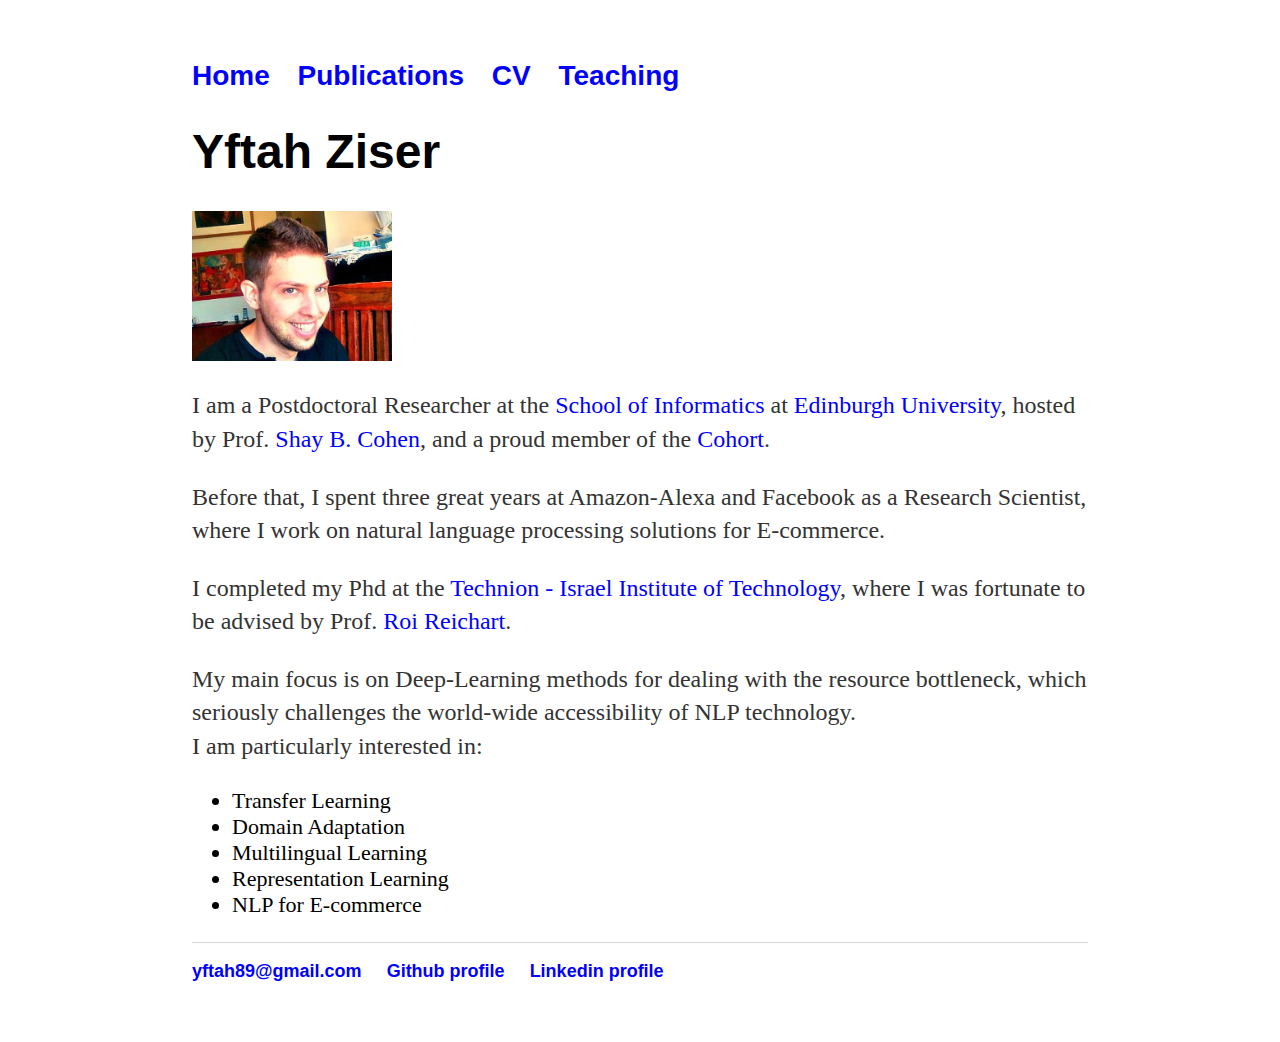
==== index.html @ 3e06436e "Update index.html" ====
<!DOCTYPE html>
<html>
	<head>
		<title>Yftah Ziser</title>
		<!-- link to main stylesheet -->
		<link rel="stylesheet" type="text/css" href="/css/main.css">
	</head>
	<body>
		<nav>
    		<ul style="font-size:28px">
        		<li><a href="/index">Home</a></li>
	        	<li><a href="/publications">Publications</a></li>
        		<li><a href="/Yftah_Ziser_CV.pdf" download>CV</a></li>
        		<li><a href="/teaching">Teaching</a></li>
    		</ul>
		</nav>
		<div class="container">
    		<div class="blurb">
			<h1>Yftah Ziser</h1>
			<img src="pro.jpg"  style="width:200px;height:150px;">
			<p>I am a Postdoctoral Researcher at the <a href = "https://www.ed.ac.uk/informatics">School of Informatics</a> at <a href = "https://www.ed.ac.uk/">Edinburgh University</a>, hosted by Prof. <a href = "https://homepages.inf.ed.ac.uk/scohen/">Shay B. Cohen</a>, and a proud member of the <a href = "https://bollin.inf.ed.ac.uk/">Cohort</a>.</p> 
				<p>Before that, I spent three great years at Amazon-Alexa and Facebook as a Research Scientist, where I work on natural language processing solutions for E-commerce.</p>
<p>I completed my Phd at the <a href = "http://www.technion.ac.il">Technion - Israel Institute of Technology</a>, where I was fortunate to be advised by Prof.  
<a href = "https://ie.technion.ac.il/~roiri/">Roi Reichart</a>.</p>
				
			<p>
My main focus is on Deep-Learning methods for dealing with the resource bottleneck, which seriously challenges the
world-wide accessibility of NLP technology.
			</br>
I am particularly interested in:

<ul style="font-size:22px">
  <li>Transfer Learning</li>
  <li>Domain Adaptation</li>
  <li>Multilingual Learning</li>
 <li>Representation Learning</li>
 <li>NLP for E-commerce</li>
</ul>  
</p>
    		</div><!-- /.blurb -->
		</div><!-- /.container -->
		<footer>
    		<ul style="font-size:18px">
        		<li><a href="mailto:yftah89@gmail.com">yftah89@gmail.com</a></li>
        		<li><a href="https://github.com/yftah89">Github profile</a></li>
			<il><a href="https://www.linkedin.com/in/yftah-ziser-02602332/">Linkedin profile</a></li>
			</ul>
		</footer>
	</body>
</html>
---- css/main.css ----
body {
    margin: 60px auto;
    width: 70%;
}
nav ul, footer ul {
    font-family:'Helvetica', 'Arial', 'Sans-Serif';
    padding: 0px;
    list-style: none;
    font-weight: bold;
}
nav ul li, footer ul li {
    display: inline;
    margin-right: 20px;
}
a {
    text-decoration: none;
    color: blue;
}
a:hover {
    text-decoration: underline;
}
h1 {
    font-size: 3em;
    font-family:'Helvetica', 'Arial', 'Sans-Serif';
}
p {
    font-size: 1.5em;
    line-height: 1.4em;
    color: #333;
}
footer {
    border-top: 1px solid #d5d5d5;
    font-size: .8em;
}

ul.posts { 
    margin: 20px auto 40px; 
    font-size: 1.5em;
}

ul.posts li {
    list-style: none;
}
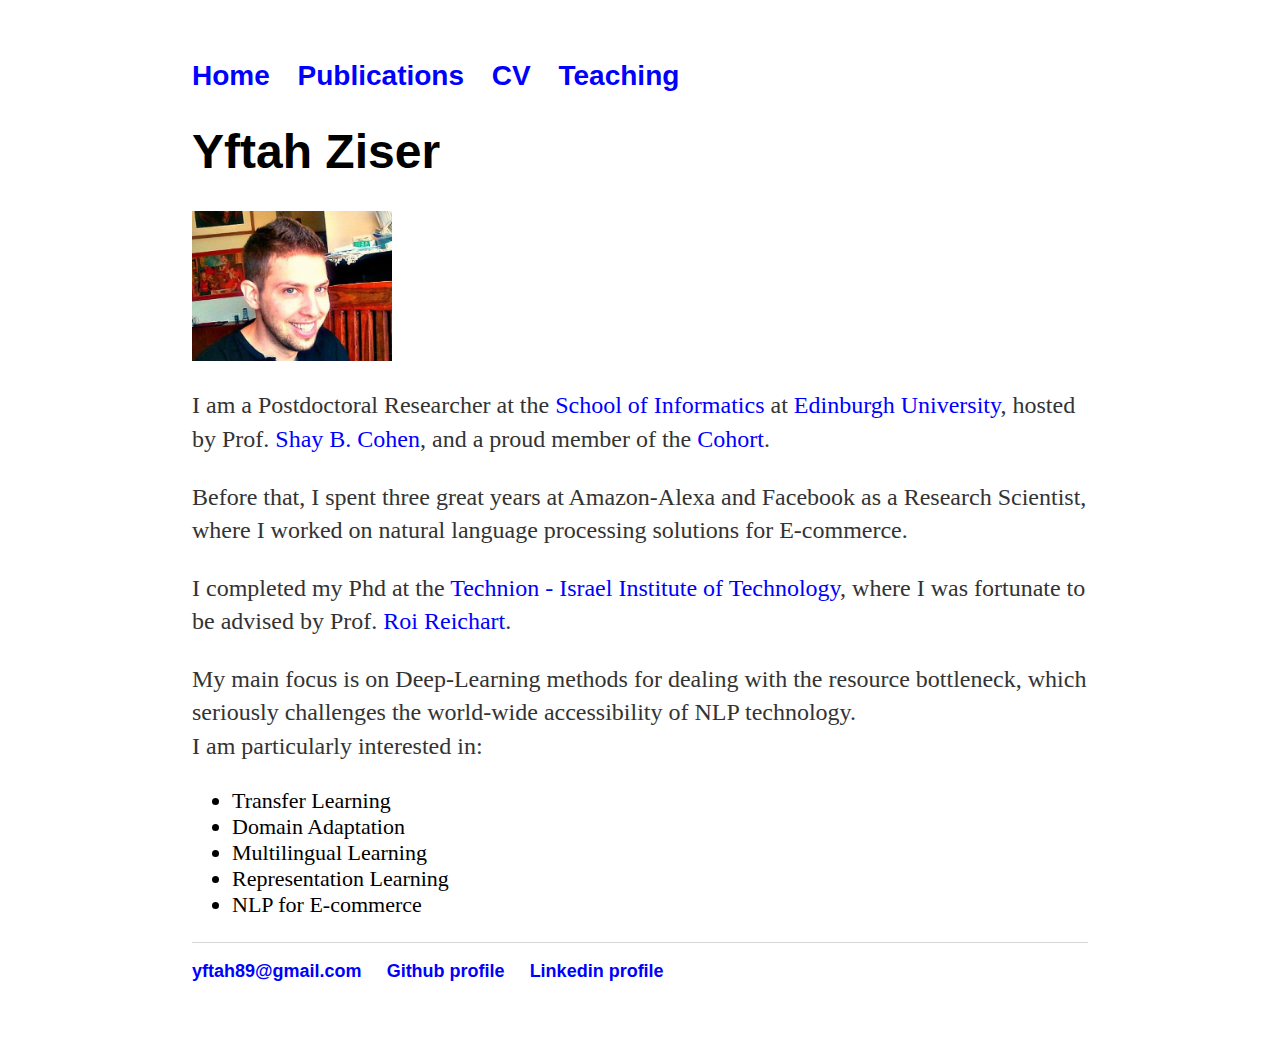
==== commit fb3a21ad: "Update index.html" ====
--- a/index.html
+++ b/index.html
@@ -19,7 +19,7 @@
 			<h1>Yftah Ziser</h1>
 			<img src="pro.jpg"  style="width:200px;height:150px;">
 			<p>I am a Postdoctoral Researcher at the <a href = "https://www.ed.ac.uk/informatics">School of Informatics</a> at <a href = "https://www.ed.ac.uk/">Edinburgh University</a>, hosted by Prof. <a href = "https://homepages.inf.ed.ac.uk/scohen/">Shay B. Cohen</a>, and a proud member of the <a href = "https://bollin.inf.ed.ac.uk/">Cohort</a>.</p> 
-				<p>Before that, I spent three great years at Amazon-Alexa and Facebook as a Research Scientist, where I work on natural language processing solutions for E-commerce.</p>
+				<p>Before that, I spent three great years at Amazon-Alexa and Facebook as a Research Scientist, where I worked on natural language processing solutions for E-commerce.</p>
 <p>I completed my Phd at the <a href = "http://www.technion.ac.il">Technion - Israel Institute of Technology</a>, where I was fortunate to be advised by Prof.  
 <a href = "https://ie.technion.ac.il/~roiri/">Roi Reichart</a>.</p>
 				
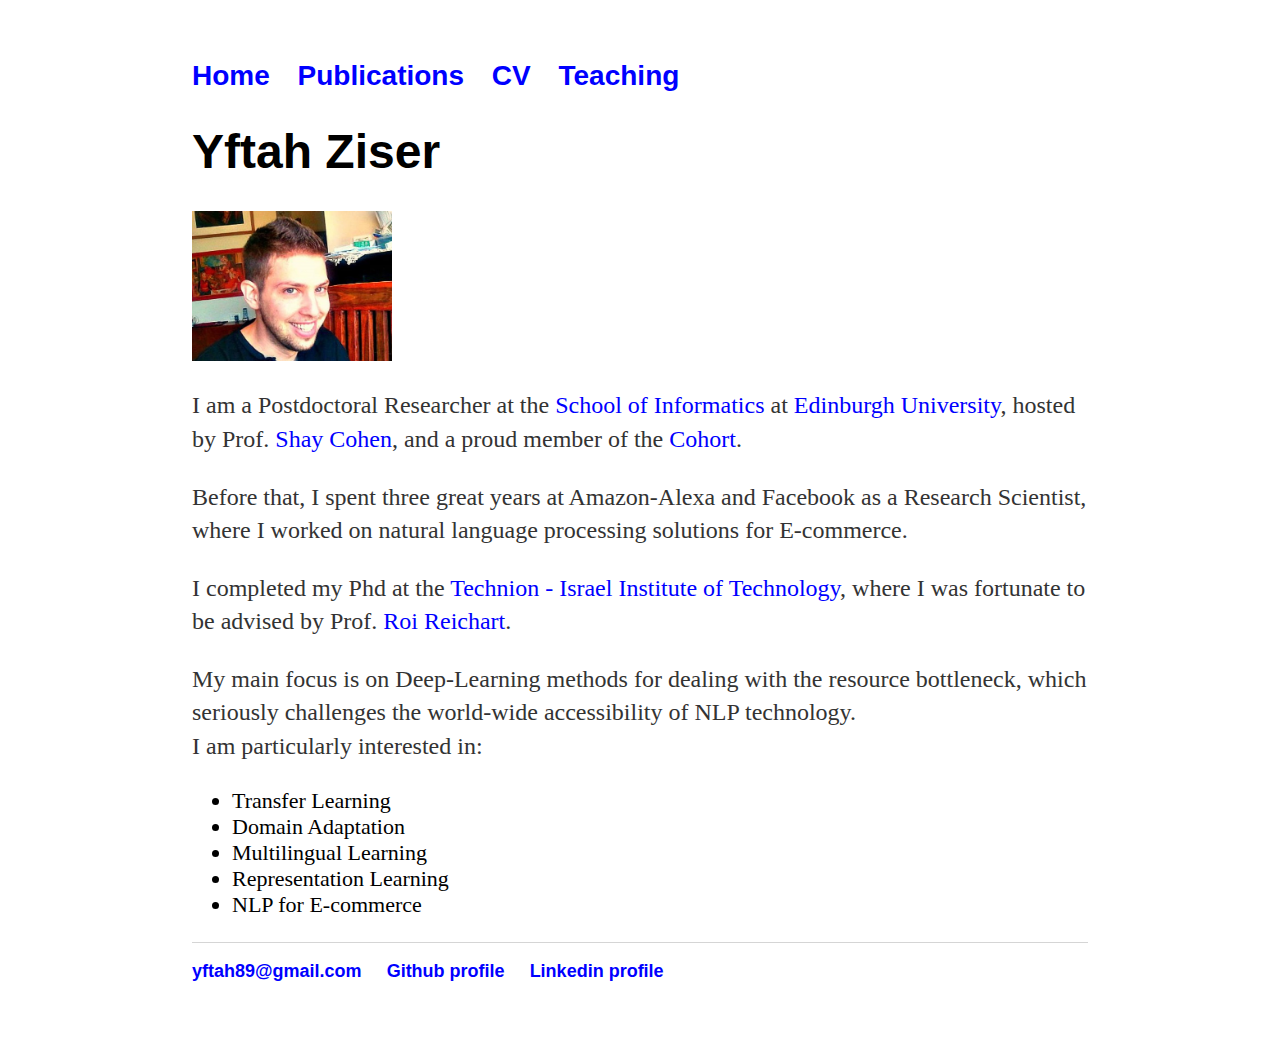
==== commit 44e29a06: "Update index.html" ====
--- a/index.html
+++ b/index.html
@@ -18,7 +18,7 @@
     		<div class="blurb">
 			<h1>Yftah Ziser</h1>
 			<img src="pro.jpg"  style="width:200px;height:150px;">
-			<p>I am a Postdoctoral Researcher at the <a href = "https://www.ed.ac.uk/informatics">School of Informatics</a> at <a href = "https://www.ed.ac.uk/">Edinburgh University</a>, hosted by Prof. <a href = "https://homepages.inf.ed.ac.uk/scohen/">Shay B. Cohen</a>, and a proud member of the <a href = "https://bollin.inf.ed.ac.uk/">Cohort</a>.</p> 
+			<p>I am a Postdoctoral Researcher at the <a href = "https://www.ed.ac.uk/informatics">School of Informatics</a> at <a href = "https://www.ed.ac.uk/">Edinburgh University</a>, hosted by Prof. <a href = "https://homepages.inf.ed.ac.uk/scohen/">Shay Cohen</a>, and a proud member of the <a href = "https://bollin.inf.ed.ac.uk/">Cohort</a>.</p> 
 				<p>Before that, I spent three great years at Amazon-Alexa and Facebook as a Research Scientist, where I worked on natural language processing solutions for E-commerce.</p>
 <p>I completed my Phd at the <a href = "http://www.technion.ac.il">Technion - Israel Institute of Technology</a>, where I was fortunate to be advised by Prof.  
 <a href = "https://ie.technion.ac.il/~roiri/">Roi Reichart</a>.</p>
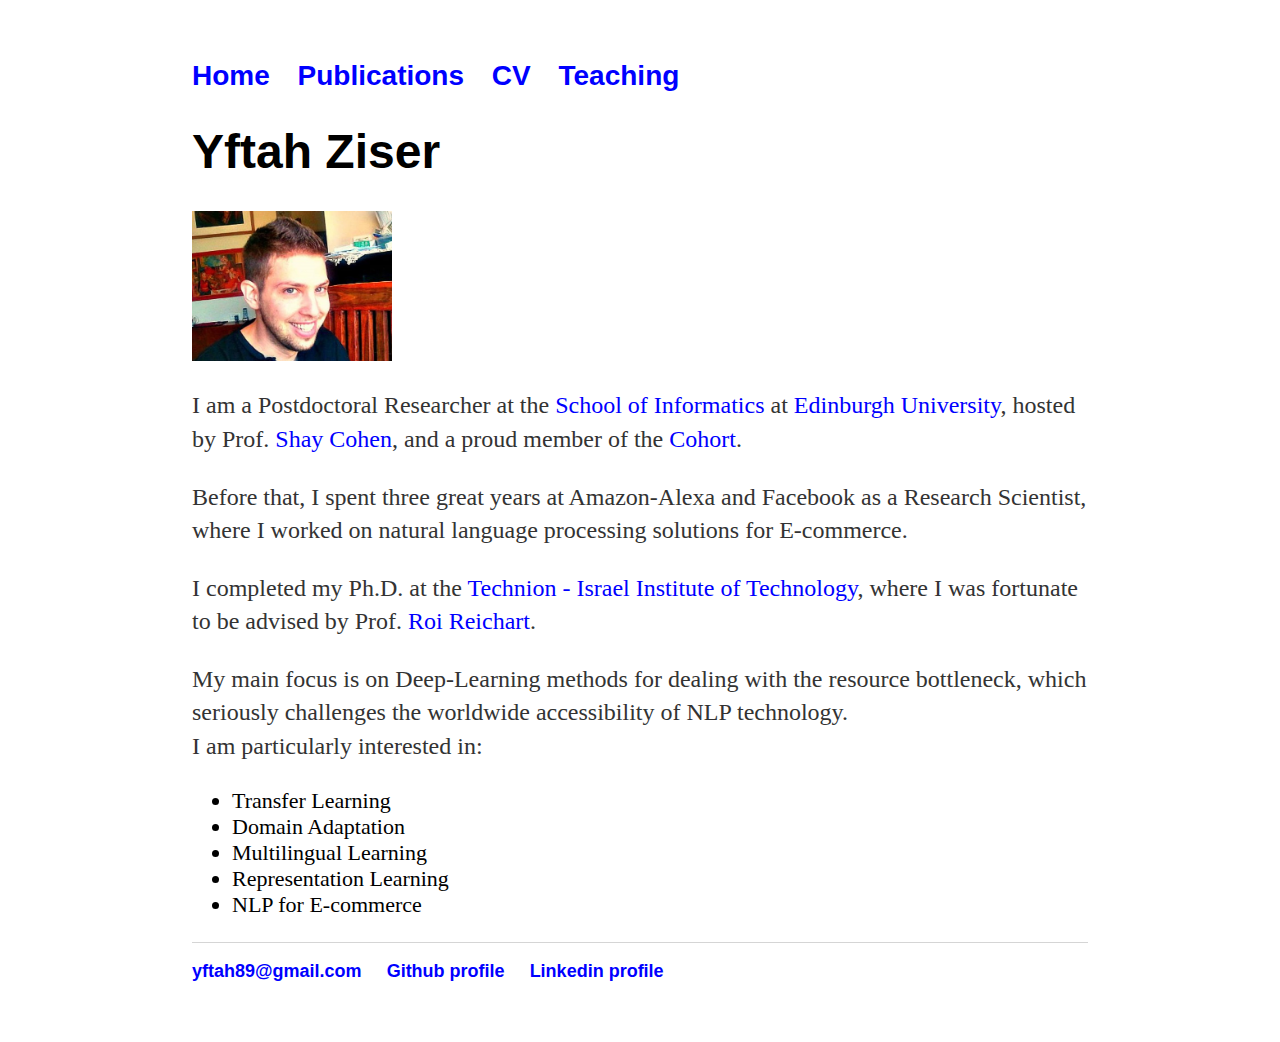
==== commit 377ecbfc: "Update index.html" ====
--- a/index.html
+++ b/index.html
@@ -20,12 +20,12 @@
 			<img src="pro.jpg"  style="width:200px;height:150px;">
 			<p>I am a Postdoctoral Researcher at the <a href = "https://www.ed.ac.uk/informatics">School of Informatics</a> at <a href = "https://www.ed.ac.uk/">Edinburgh University</a>, hosted by Prof. <a href = "https://homepages.inf.ed.ac.uk/scohen/">Shay Cohen</a>, and a proud member of the <a href = "https://bollin.inf.ed.ac.uk/">Cohort</a>.</p> 
 				<p>Before that, I spent three great years at Amazon-Alexa and Facebook as a Research Scientist, where I worked on natural language processing solutions for E-commerce.</p>
-<p>I completed my Phd at the <a href = "http://www.technion.ac.il">Technion - Israel Institute of Technology</a>, where I was fortunate to be advised by Prof.  
+<p>I completed my Ph.D. at the <a href = "http://www.technion.ac.il">Technion - Israel Institute of Technology</a>, where I was fortunate to be advised by Prof.  
 <a href = "https://ie.technion.ac.il/~roiri/">Roi Reichart</a>.</p>
 				
 			<p>
 My main focus is on Deep-Learning methods for dealing with the resource bottleneck, which seriously challenges the
-world-wide accessibility of NLP technology.
+worldwide accessibility of NLP technology.
 			</br>
 I am particularly interested in:
 
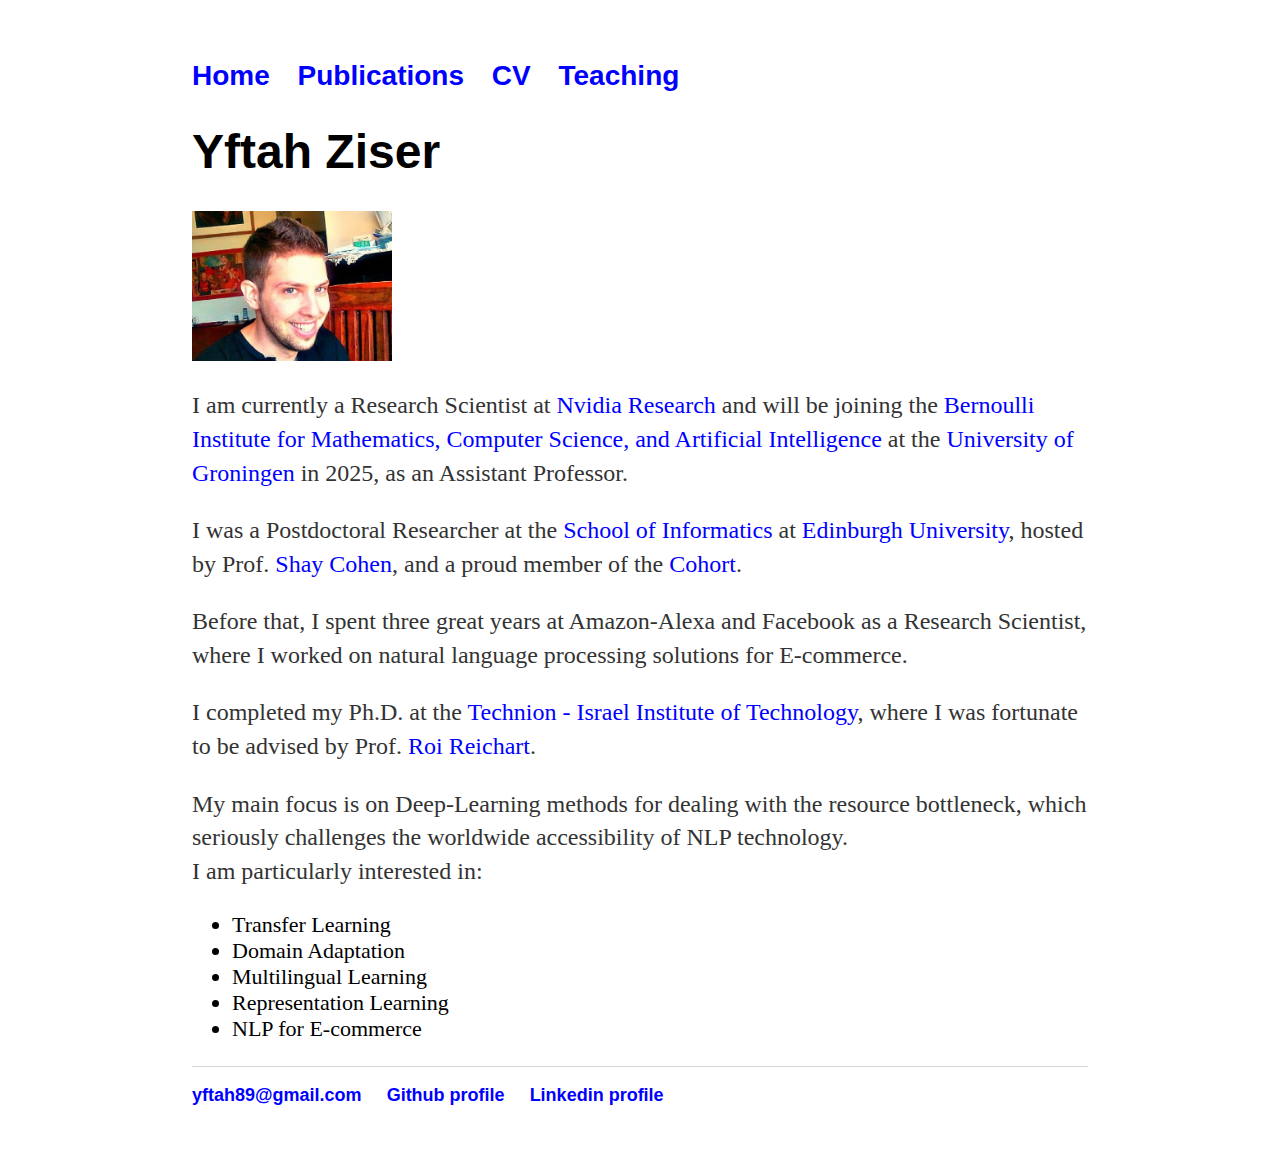
==== commit c83ed741: "Update index.html" ====
--- a/index.html
+++ b/index.html
@@ -18,7 +18,8 @@
     		<div class="blurb">
 			<h1>Yftah Ziser</h1>
 			<img src="pro.jpg"  style="width:200px;height:150px;">
-			<p>I am a Postdoctoral Researcher at the <a href = "https://www.ed.ac.uk/informatics">School of Informatics</a> at <a href = "https://www.ed.ac.uk/">Edinburgh University</a>, hosted by Prof. <a href = "https://homepages.inf.ed.ac.uk/scohen/">Shay Cohen</a>, and a proud member of the <a href = "https://bollin.inf.ed.ac.uk/">Cohort</a>.</p> 
+			<p>I am currently a Research Scientist at <a href="https://www.nvidia.com/en-us/research/">Nvidia Research</a> and will be joining the <a href="https://www.rug.nl/research/bernoulli/?lang=en">Bernoulli Institute for Mathematics, Computer Science, and Artificial Intelligence</a> at the <a href="https://www.rug.nl/">University of Groningen</a> in 2025, as an Assistant Professor.</p>
+			<p>I was a Postdoctoral Researcher at the <a href = "https://www.ed.ac.uk/informatics">School of Informatics</a> at <a href = "https://www.ed.ac.uk/">Edinburgh University</a>, hosted by Prof. <a href = "https://homepages.inf.ed.ac.uk/scohen/">Shay Cohen</a>, and a proud member of the <a href = "https://bollin.inf.ed.ac.uk/">Cohort</a>.</p> 
 				<p>Before that, I spent three great years at Amazon-Alexa and Facebook as a Research Scientist, where I worked on natural language processing solutions for E-commerce.</p>
 <p>I completed my Ph.D. at the <a href = "http://www.technion.ac.il">Technion - Israel Institute of Technology</a>, where I was fortunate to be advised by Prof.  
 <a href = "https://ie.technion.ac.il/~roiri/">Roi Reichart</a>.</p>
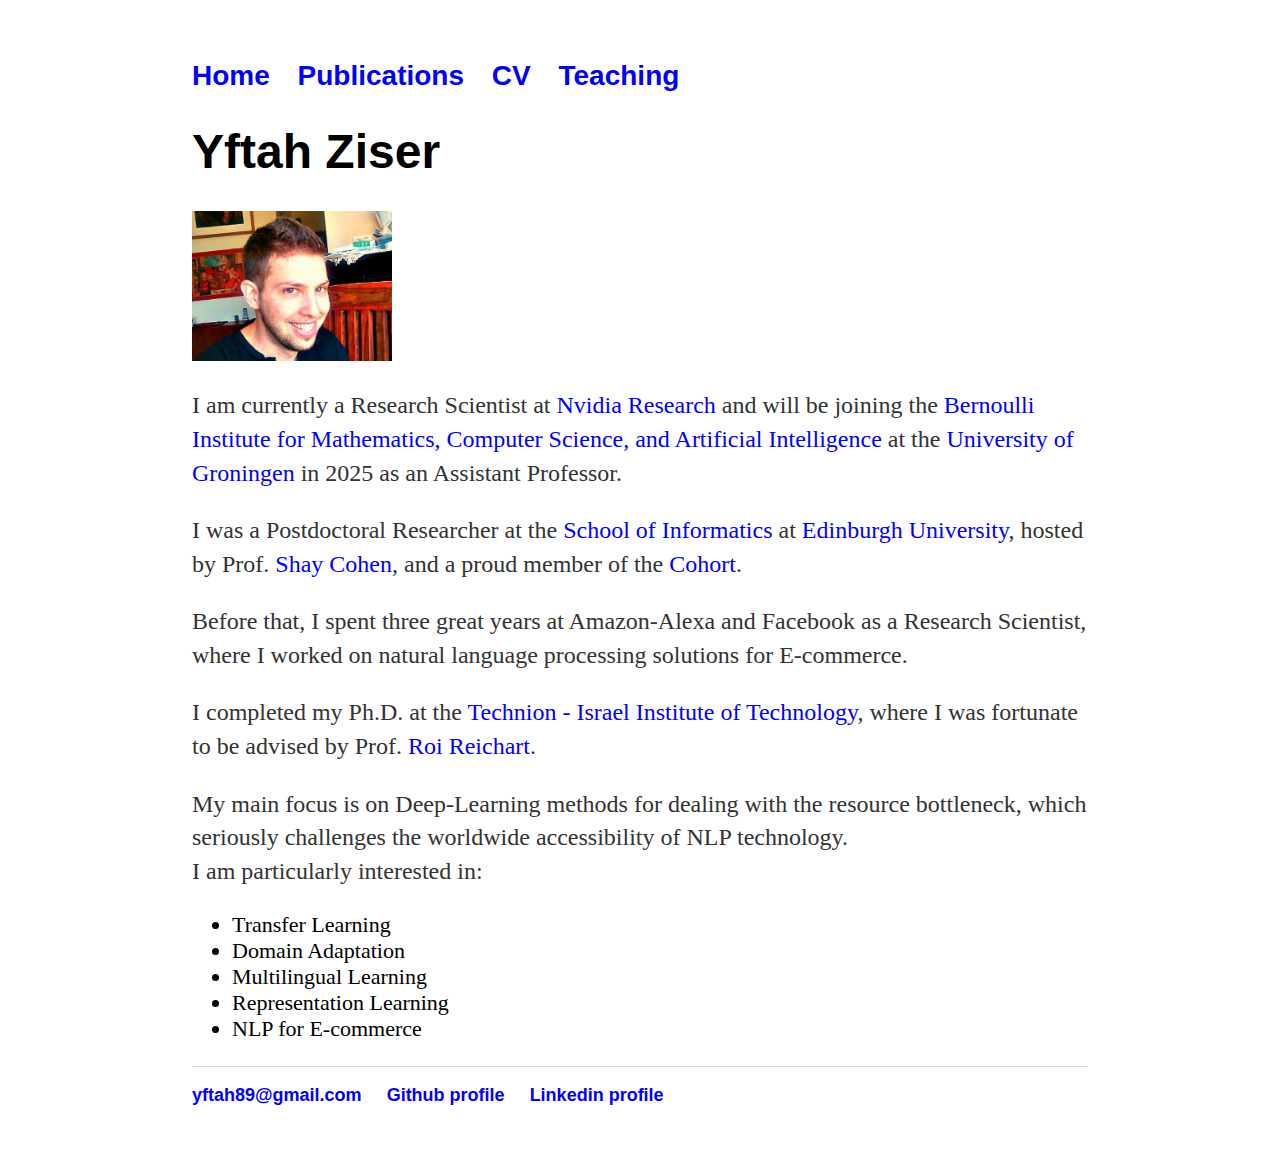
==== commit 7c802cdc: "Update index.html" ====
--- a/index.html
+++ b/index.html
@@ -18,11 +18,11 @@
     		<div class="blurb">
 			<h1>Yftah Ziser</h1>
 			<img src="pro.jpg"  style="width:200px;height:150px;">
-			<p>I am currently a Research Scientist at <a href="https://www.nvidia.com/en-us/research/">Nvidia Research</a> and will be joining the <a href="https://www.rug.nl/research/bernoulli/?lang=en">Bernoulli Institute for Mathematics, Computer Science, and Artificial Intelligence</a> at the <a href="https://www.rug.nl/">University of Groningen</a> in 2025, as an Assistant Professor.</p>
+			<p>I am currently a Research Scientist at <a href="https://www.nvidia.com/en-us/research/">Nvidia Research</a> and will be joining the <a href="https://www.rug.nl/research/bernoulli/?lang=en">Bernoulli Institute for Mathematics, Computer Science, and Artificial Intelligence</a> at the <a href="https://www.rug.nl/">University of Groningen</a> in 2025 as an Assistant Professor.</p>
 			<p>I was a Postdoctoral Researcher at the <a href = "https://www.ed.ac.uk/informatics">School of Informatics</a> at <a href = "https://www.ed.ac.uk/">Edinburgh University</a>, hosted by Prof. <a href = "https://homepages.inf.ed.ac.uk/scohen/">Shay Cohen</a>, and a proud member of the <a href = "https://bollin.inf.ed.ac.uk/">Cohort</a>.</p> 
 				<p>Before that, I spent three great years at Amazon-Alexa and Facebook as a Research Scientist, where I worked on natural language processing solutions for E-commerce.</p>
 <p>I completed my Ph.D. at the <a href = "http://www.technion.ac.il">Technion - Israel Institute of Technology</a>, where I was fortunate to be advised by Prof.  
-<a href = "https://ie.technion.ac.il/~roiri/">Roi Reichart</a>.</p>
+<a href = "https://roireichart.com/">Roi Reichart</a>.</p>
 				
 			<p>
 My main focus is on Deep-Learning methods for dealing with the resource bottleneck, which seriously challenges the
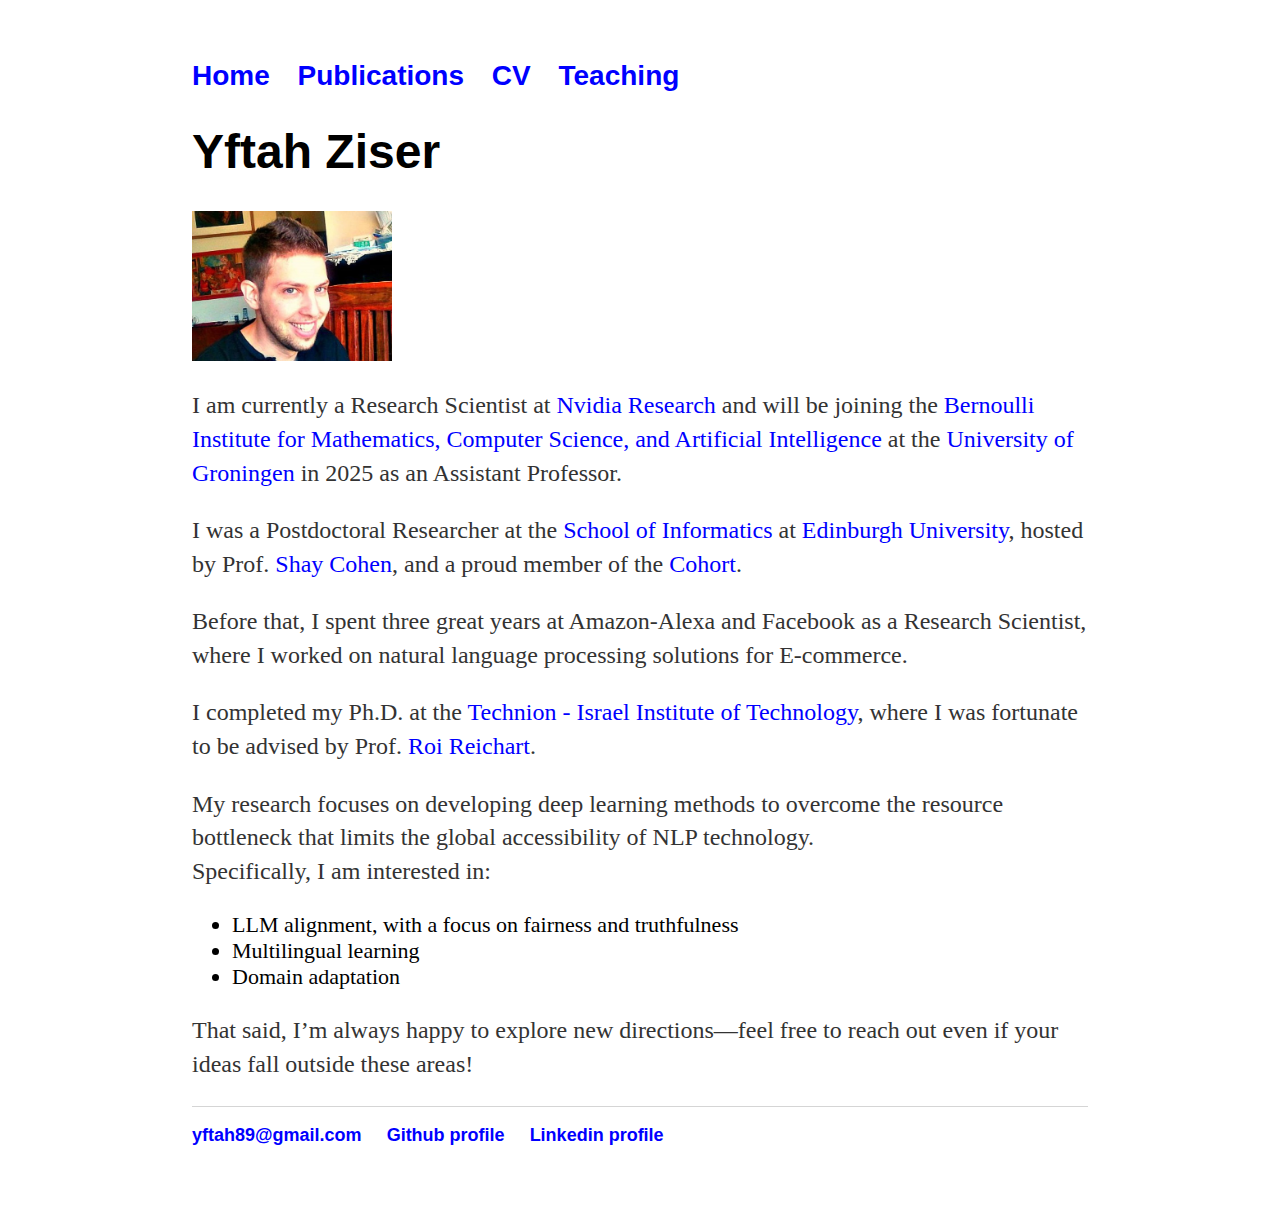
==== commit a5837b92: "Update index.html" ====
--- a/index.html
+++ b/index.html
@@ -24,19 +24,18 @@
 <p>I completed my Ph.D. at the <a href = "http://www.technion.ac.il">Technion - Israel Institute of Technology</a>, where I was fortunate to be advised by Prof.  
 <a href = "https://roireichart.com/">Roi Reichart</a>.</p>
 				
-			<p>
-My main focus is on Deep-Learning methods for dealing with the resource bottleneck, which seriously challenges the
-worldwide accessibility of NLP technology.
-			</br>
-I am particularly interested in:
-
+<p>
+    My research focuses on developing deep learning methods to overcome the resource bottleneck that limits the global accessibility of NLP technology.  
+    <br>
+    Specifically, I am interested in:
+</p>
 <ul style="font-size:22px">
-  <li>Transfer Learning</li>
-  <li>Domain Adaptation</li>
-  <li>Multilingual Learning</li>
- <li>Representation Learning</li>
- <li>NLP for E-commerce</li>
-</ul>  
+    <li>LLM alignment, with a focus on fairness and truthfulness</li>
+    <li>Multilingual learning</li>
+    <li>Domain adaptation</li>
+</ul>
+<p>
+    That said, I’m always happy to explore new directions—feel free to reach out even if your ideas fall outside these areas!
 </p>
     		</div><!-- /.blurb -->
 		</div><!-- /.container -->
